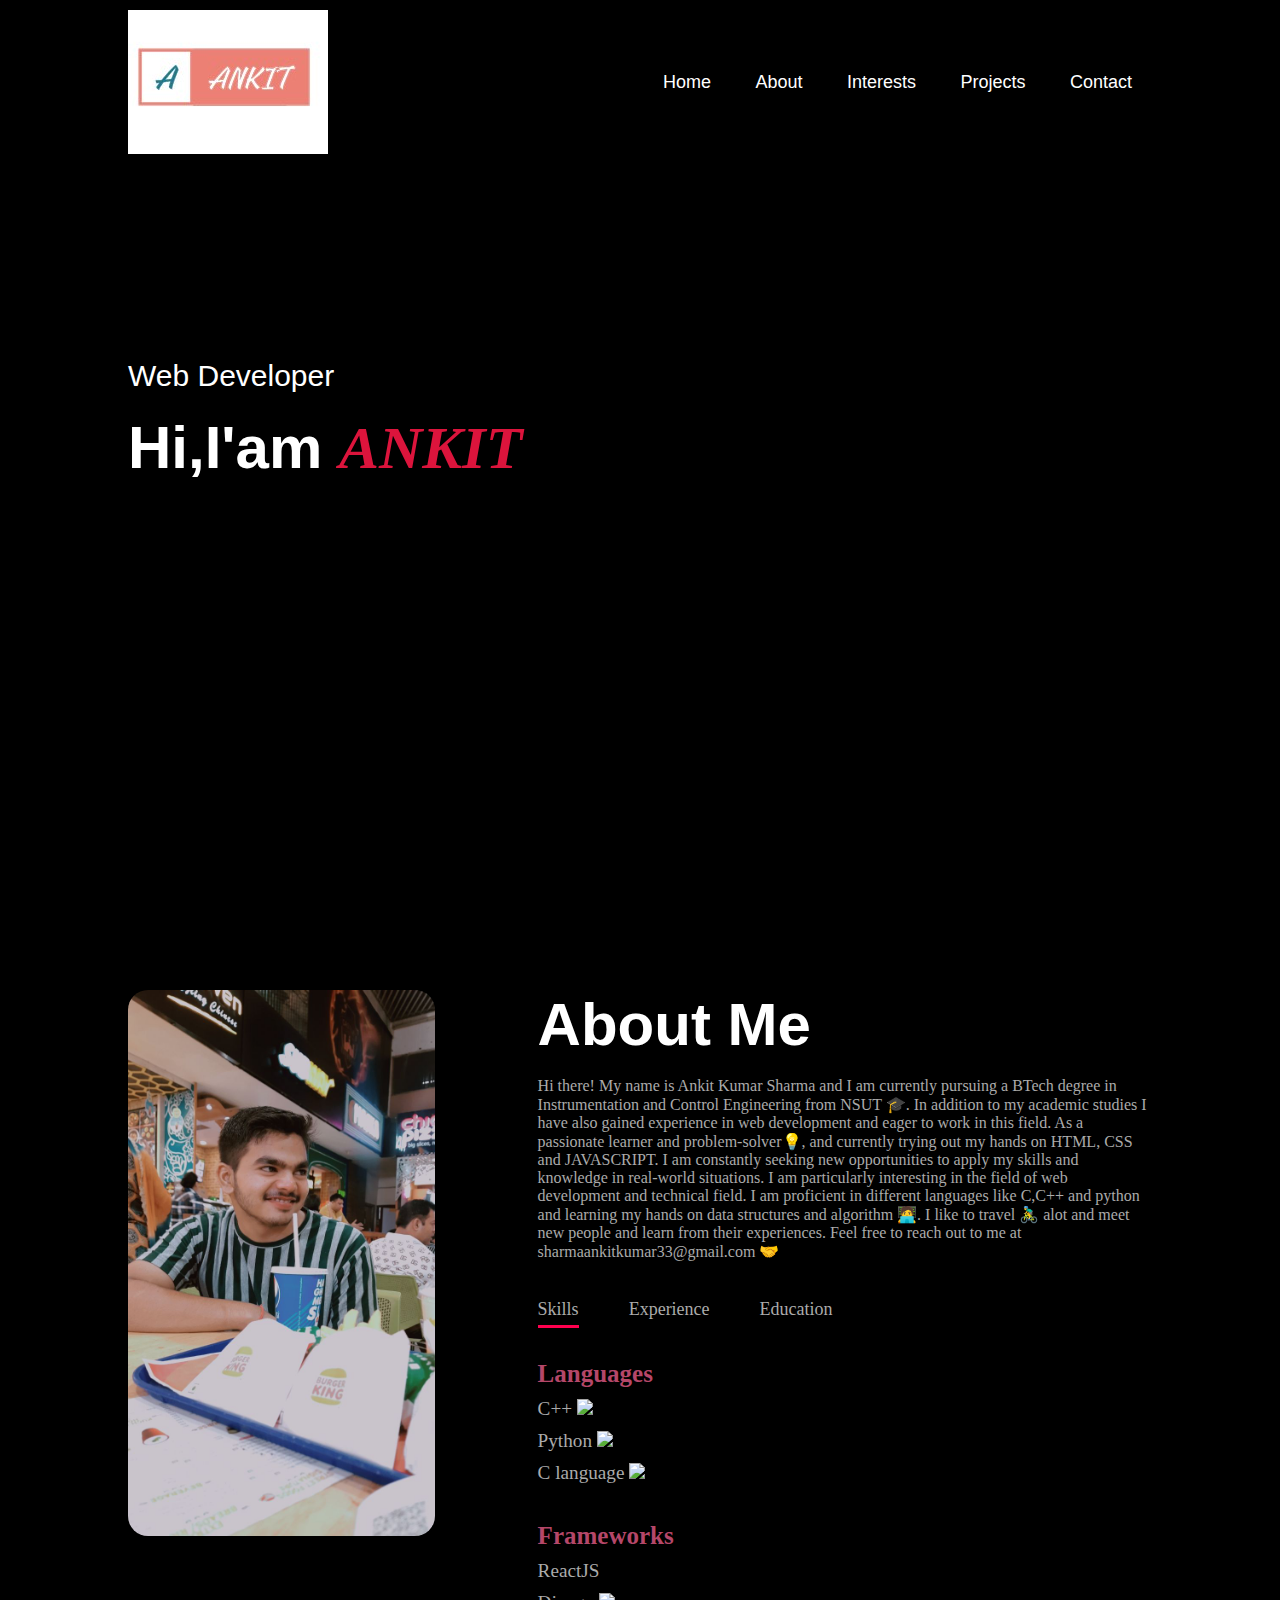
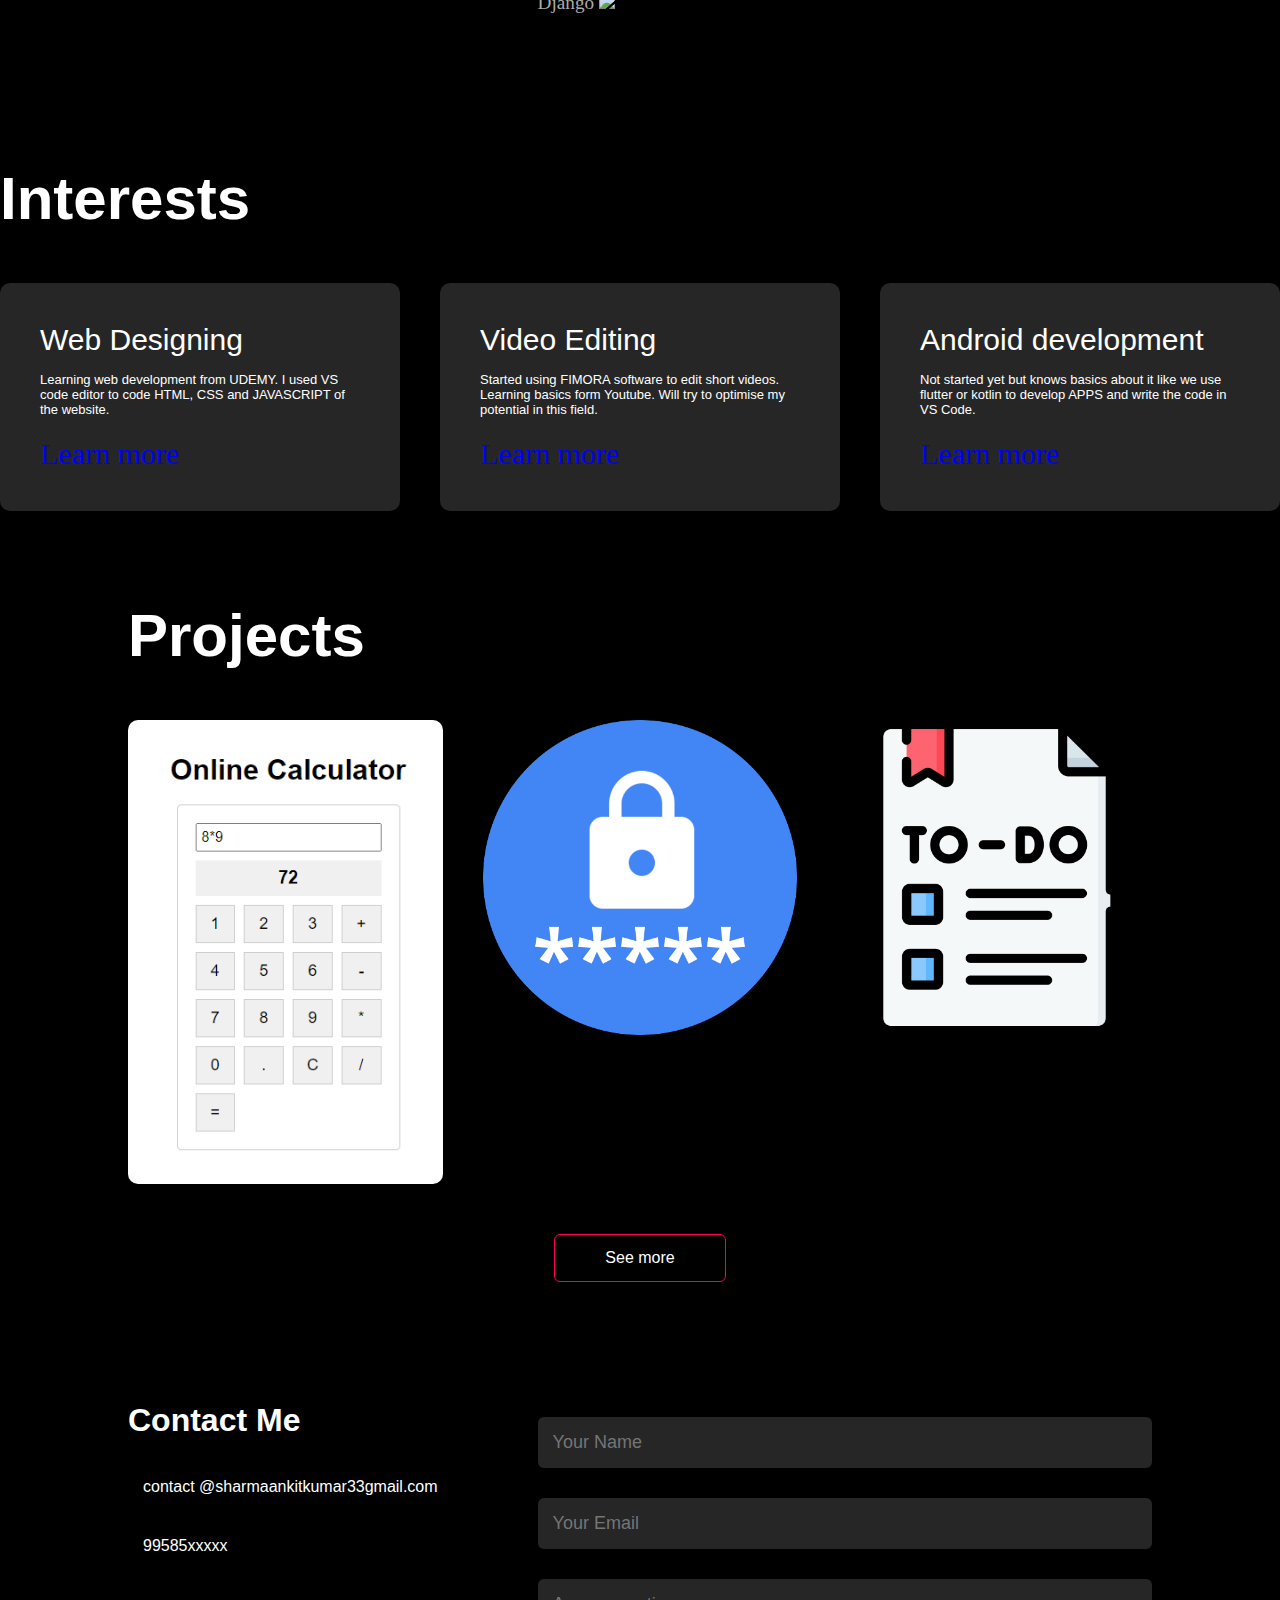
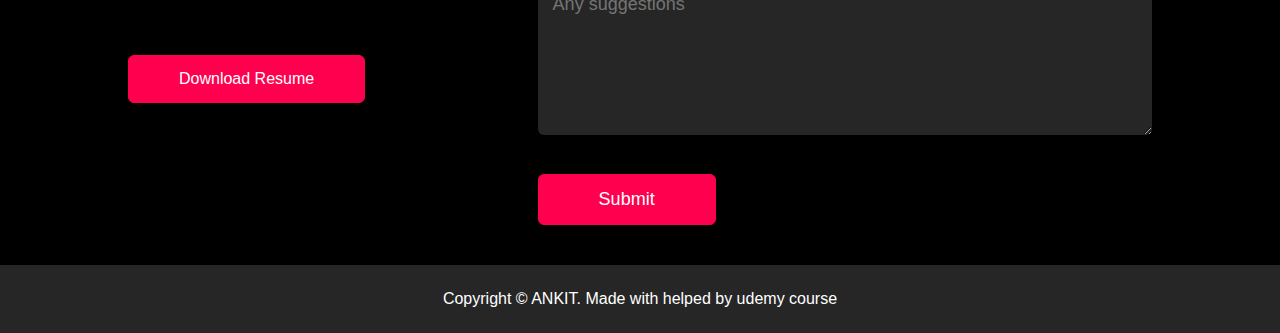
==== index.html @ a8935163 "Add files via upload" ====
<!DOCTYPE html>
<html lang="en" style="background: #FDFFAB;">

<head>
    <meta charset="UTF-8">
    <meta name="viewport" content="width=device-width, initial-scale=1.0">
    <title>Portfolio</title>
    <link rel="stylesheet" href="style.css">
    <script src="https://kit.fontawesome.com/c083c6e573.js" crossorigin="anonymous"></script>
</head>

<body>
    <div id="header">
        <div class="container">
            <nav>
                <img src="images/logo.jpg" alt="logo">
                <ul id="sidemenu">
                    <li><a href="#header">Home</a></li>
                    <li><a href="#about">About</a></li>
                    <li><a href="#services">Interests</a></li>
                    <li><a href="#portfolio">Projects</a></li>
                    <li><a href="#contact">Contact</a></li>
                    <i class="fa-solid fa-square-xmark" onclick="closemenu()"></i>
                </ul>
                <i class="fa-solid fa-bars" onclick="openmenu()"></i>
            </nav>
            <div class="header-text">
                <p>Web Developer</p>
                <h1>Hi,I'am <span>ANKIT</span> </h1>
            </div>

        </div>
    </div>

    <div id="about">
        <div class="container">
            <div class="row">
                <div class="about-col-1">
                    <img src="images/Snapchat-1779590949.jpg">
                </div>
                <div class="about-col-2">
                    <h1 class="subtitle">About Me</h1><br>
                    <p>Hi there! My name is Ankit Kumar Sharma and I am currently pursuing a BTech degree in
                        Instrumentation and Control
                        Engineering from NSUT 🎓. In addition to my academic studies I have also gained experience in
                        web development
                        and eager to work in this field.

                        As a passionate learner and problem-solver💡, and currently trying out my hands on HTML, CSS and
                        JAVASCRIPT. I
                        am constantly seeking new opportunities to apply my skills and knowledge in real-world
                        situations. I am
                        particularly interesting in the field of web development and technical field.

                        I am proficient in different languages like C,C++ and python and learning my hands on data
                        structures and
                        algorithm 🧑‍💻. I like to travel 🚴‍♂️ alot and meet new people and learn from their
                        experiences.

                        Feel free to reach out to me at sharmaankitkumar33@gmail.com 🤝
                    </p><br>
                    <div class="tab-titles">
                        <p class="tab-links active-link" onclick="opentab('skills')">Skills</p>
                        <p class="tab-links" onclick="opentab('experience')">Experience</p>
                        <p class="tab-links" onclick="opentab('education')">Education</p>
                    </div>
                    <div class="tab-contents active-tab" id="skills">
                        <ul>
                            <li><span>Languages</span></li>
                            <ul>
                                <li>C++ <img
                                        src="https://upload.wikimedia.org/wikipedia/commons/thumb/1/18/ISO_C%2B%2B_Logo.svg/1200px-ISO_C%2B%2B_Logo.svg.png"
                                        height="20" /></li>
                                <li>Python <img
                                        src="https://www.ntuclearninghub.com/documents/39367/4216797/Python-Symbol.png/369e410e-a90f-f887-c2dc-61f7ef761476/"
                                        height="25" /></li>
                                <li>C language <img
                                        src="https://upload.wikimedia.org/wikipedia/commons/thumb/1/18/C_Programming_Language.svg/695px-C_Programming_Language.svg.png"
                                        height="20" /></li>
                            </ul><br>
                            <li><span>Frameworks</span></li>
                            <ul>
                                <li>ReactJS <i class="fa-brands fa-react"></i></li>
                                <li>Django <img src="https://www.fullstackpython.com/img/logos/django.png"
                                        height="20" /></li>
                            </ul>
                        </ul>
                    </div>
                    <div class="tab-contents" id="experience">
                        <ul>
                            <li><span>Dec 2022-May 2023</span><br>Prayas Society</li><br>
                            <li><span>Sept 2023-Oct 2023</span><br><a href="./codsoft.html">Codsoft</a></li><br>
                            <li><span>Nov 2022-Present</span><br>Algorithm Society of NSUT</li><br>
                        </ul>
                    </div>
                    <div class="tab-contents" id="education">
                        <ul>
                            <li><span>2022-26</span><br>Btech from NSUT <a
                                    href="https://maps.app.goo.gl/Ykg8TUqEH5qa84D68"><i
                                        class="fa-solid fa-location-dot fa-bounce fa-lg"></i></a></li><br>
                            <li><span>2021</span><br>XII from APS SHANKAR VIHAR <a
                                    href="https://maps.app.goo.gl/tc67weg3Yy4r59i87"><i
                                        class="fa-solid fa-location-dot fa-bounce fa-lg"></i></a></li><br>
                            <li><span>2019</span><br>X from APS SHANKAR VIHAR <a
                                    href="https://maps.app.goo.gl/tc67weg3Yy4r59i87"><i
                                        class="fa-solid fa-location-dot fa-bounce fa-lg"></i></a></li><br>
                        </ul>
                    </div>
                </div>
            </div>
        </div>
    </div>
    <div id="services">
        <div class="container"></div>
        <h1 class="subtitle">Interests</h1>
        <div class="services-list">
            <div>
                <i class="fa-brands fa-codepen"></i>
                <h2>Web Designing</h2>
                <p>Learning web development from UDEMY. I used VS code editor to code HTML, CSS and JAVASCRIPT of the website.</p>
                <a href="https://www.udemy.com/">Learn more</a>
            </div>
            <div>
                <i class="fa-solid fa-video"></i>
                <h2>Video Editing</h2>
                <p>Started using FIMORA software to edit short videos. Learning basics form Youtube. Will try to optimise my potential in this field.</p>
                <a href="https://www.youtube.com/watch?v=SR1Ae6b4iFE">Learn more</a>
            </div>
            <div>
                <i class="fa-brands fa-android"></i>
                <h2>Android development</h2>
                <p>Not started yet but knows basics about it like we use flutter or kotlin to develop APPS and write the code in VS Code.</p>
                <a href="https://www.geeksforgeeks.org/what-is-flutter/">Learn more</a>
            </div>
        </div>
    </div>
    <div id="portfolio">
        <div class="container">
            <h1 class="subtitle">Projects</h1>
            <div class="work-list">
                <div class="work">
                    <img src="images/1_qTcIJswJoPyPtD1oA5ZmBw.png">
                    <div class="layer">
                        <h3>Simple Calculator</h3>
                        <p>I used Idle to code the whole program and to run it i used chrome browser.</p>
                        <a href="https://github.com/Ankit180104/CODSOFT-PROJECTS/blob/main/SIMPLE%20CALCULATOR/code.py"><i
                                class="fa-solid fa-calculator fa-flip fa-xl"></i></a>
                    </div>
                </div>
                <div class="work">
                    <img src="images/unnamed.png">
                    <div class="layer">
                        <h3>Password Generator</h3>
                        <p>I used Idle to code the whole program and to run it i used chrome browser.</p>
                        <a
                            href="https://github.com/Ankit180104/CODSOFT-PROJECTS/blob/main/PASSWORD%20GENERATOR/code.py"><i
                                class="fa-solid fa-lock fa-fade fa-lg"></i></a>
                    </div>
                </div>
                <div class="work">
                    <img src="images/4697260.png">
                    <div class="layer">
                        <h3>To Do List</h3>
                        <p>I used Idle to code the whole program and to run it i used chrome browser.</p>
                        <a href="https://github.com/Ankit180104/CODSOFT-PROJECTS/blob/main/TO%20DO%20LIST/code.py"><i
                                class="fa-solid fa-list fa-shake fa-2xl"></i></a>
                    </div>
                </div>
            </div>
            <a href="https://ankit180104.github.io/My-Portfolio/" class="btn">See more</a>
        </div>
    </div>

    <div id="contact">
        <div class="container">
            <div class="row">
                <div class="contact-left">
                    <h1 class="sub-title">Contact Me</h1>
                    <p><i class="fa-regular fa-paper-plane"></i> contact @sharmaankitkumar33gmail.com</p>
                    <p><i class="fa-sharp fa-solid fa-square-phone"></i> 99585xxxxx</p>
                    <div class="social-icons">
                        <a href="https://www.linkedin.com/in/ankit-kumar-sharma-60b37a1b1/"><i
                                class="fa-brands fa-linkedin"></i></a>
                        <a href="https://www.instagram.com/ankit_kumar1804/"><i class="fa-brands fa-instagram"></i></a>
                        <a href="https://twitter.com/Ankitkumar40021"><i class="fa-brands fa-twitter"></i></a>
                        <a href="https://github.com/Ankit180104"><i class="fa-brands fa-github"></i></a>
                    </div>
                    <a href="images/Resume-Ankit-Kumar-Sharma.pdf" download="" class="btn btn2">Download Resume</a>
                </div>
                <div class="contact-right">
                    <form name="submit-to-google-sheet">
                        <input type="text" name="Name" placeholder="Your Name" required>
                        <input type="email" name="Email" placeholder="Your Email" required>
                        <textarea name="Message" rows="6" placeholder="Any suggestions"></textarea>
                        <button type="submit" class="btn btn2">Submit</button>
                    </form>
                    <span id="msg"></span>
                </div>

            </div>

        </div>
        <div class="copyright">
            <p>Copyright © ANKIT. Made with <i class="fa-solid fa-heart"></i> helped by udemy course </p>
        </div>

    </div>
    <script>
        var tablinks = document.getElementsByClassName("tab-links");
        var tabcontents = document.getElementsByClassName("tab-contents");
        function opentab(tabname) {
            for (tablink of tablinks) {
                tablink.classList.remove("active-link")
            }
            for (tabcontent of tabcontents) {
                tabcontent.classList.remove("active-tab")
            }
            event.currentTarget.classList.add("active-link");
            document.getElementById(tabname).classList.add("active-tab")
        }
    </script>
    <script>
        var sidemenu = document.getElementById("sidemenu");
        function openmenu() {
            sidemenu.style.right = "0";
        }
        function closemenu() {
            sidemenu.style.right = "-200px";
        }

    </script>
    <script>
        const scriptURL = 'https://script.google.com/macros/s/AKfycbxHxVnp7361vOLrdw0UXZgIug1B6AN6GKPk3NorlLgePI4Gs_-7V5ECyBaznr1tjsV6_w/exec'
        const form = document.forms['submit-to-google-sheet']
        const msg = document.getElementById("msg")

        form.addEventListener('submit', e => {
            e.preventDefault()
            fetch(scriptURL, { method: 'POST', body: new FormData(form) })
                .then(response => {
                    msg.innerHTML = "Message sent Successfully"
                    setTimeout(function () {
                        msg.innerHTML = ""
                    }, 5000)
                    form.reset()
                })
                .catch(error => console.error('Error!', error.message))
        })
    </script>

</body>

</html>
---- style.css ----
* {
    margin: 0;
    padding: 0;
    font-family: 'Poppins', sans-serif;
    box-sizing: border-box;
}

html {
    scroll-behavior: smooth;
}

body {
    background: black;
    color: #fff;
}

#header {
    width: 100%;
    height: 100vh;
    background-image: url(images/Tanay-212.jpg);
    background-size: cover;
    background-position: center;
}

.container {
    padding: 10px 10%;
}

nav {
    display: flex;
    align-items: center;
    justify-content: space-between;
    flex-wrap: wrap;
}

.logo {
    width: 140px;
}

nav ul li {
    display: inline-block;
    list-style: none;
    margin: 10px 20px;
}

nav ul li a {
    color: #fff;
    text-decoration: none;
    font-size: 18px;
    position: relative;
}

nav ul li a::after {
    content: '';
    width: 0;
    height: 3px;
    background: #ff004f;
    position: absolute;
    left: 0;
    bottom: -6px;
    transition: 0.5s;
}

nav ul li a:hover::after {
    width: 100%;

}

.header-text {
    margin-top: 20%;
    font-size: 30px;
}

.header-text h1 {
    font-size: 60px;
    margin-top: 20px;
}

.header-text h1 span {
    color: #dc143c;
    font-family: cursive;
    font-style: bold;
    font-style: italic;
}

#about {
    padding: 80px 0;
    color: #ababab;
}

.row {
    display: flex;
    justify-content: space-between;
    flex-wrap: wrap;
}

.about-col-1 {
    flex-basis: 30%;
}

.about-col-1 img {
    width: 100%;
    border-radius: 20px;
}

.about-col-2 {
    flex-basis: 60%;
}

.about-col-2 p {
    font-family: cursive;
}

.subtitle {
    font-size: 60px;
    font-weight: 600;
    color: #fff;
}

.tab-titles {
    display: flex;
    margin: 20px 0 40px;
}

.tab-links {
    margin-right: 50px;
    font-size: 18px;
    font-weight: 500;
    cursor: pointer;
    position: relative;
}

.tab-links::after {
    content: '';
    width: 0;
    height: 3px;
    background: #ff004f;
    position: absolute;
    left: 0;
    bottom: -8px;
    transition: 0.5s;
}

.tab-links.active-link::after {
    width: 100%;
}

.tab-contents ul li {
    list-style: none;
    margin: 10px 0;
    font-family:cursive;
    font-size: larger;
}

.tab-contents ul li span {
    color: #b54769;
    font-size:25px;
    font-family: 'Times New Roman', Times, serif;
    font-weight: bold;
}
.tab-contents ul li a{
    color:aqua;
    font-size: larger;
    font-weight: 600;
    font-style: italic;
}

.tab-contents {
    display: none;
}

.tab-contents.active-tab {
    display: block;
}

#services {
    padding: 30px 0;
}

.services-list {
    display: grid;
    grid-template-columns: repeat(auto-fit, minmax(250px, 1fr));
    grid-gap: 40px;
    margin-top: 50px;
}

.services-list div {
    background: #262626;
    padding: 40px;
    font-size: 13px;
    font-weight: 300;
    border-radius: 10px;
    transition: background 0.5s, ktransform 0.5s;
}

.services-list div i {
    font-size: 50px;
    margin-bottom: 30px;
}

.services-list div h2 {
    font-size: 30px;
    font-weight: 500;
    margin-bottom: 15px;
}

.services-list div a {
    text-decoration: none;
    color: blue;
    font-size: 30px;
    margin-top: 20px;
    display: inline-block;
    font-family:'Times New Roman', Times, serif;
    font-weight: 500;
}

.services-list div:hover {
    background: #ff004f;
    transform: translateY(-10px);
}

#portfolio {
    padding: 50px 0;
}

.work-list {
    display: grid;
    grid-template-columns: repeat(auto-fit, minmax(250px, 1fr));
    grid-gap: 40px;
    margin-top: 50px;
}

.work {
    border-radius: 10px;
    position: relative;
    overflow: hidden;
}

.work img {
    width: 100%;
    border: 10px;
    display: block;
    transition: transform 0.5s;
}

.layer {
    width: 100%;
    height: 0;
    background: linear-gradient(rgba(0, 0, 0, 0.6), #ff004f);
    border-radius: 10px;
    position: absolute;
    left: 0;
    bottom: 0;
    overflow: hidden;
    display: flex;
    align-items: center;
    justify-content: center;
    flex-direction: column;
    padding: 0 40px;
    text-align: center;
    font-size: 14px;
    transition: height 0.5s;
}

.layer h3 {
    font-weight: 500;
    margin-bottom: 20px;
}

.layer a {
    margin-top: 20px;
    color: #ff004f;
    text-decoration: none;
    font-size: 18px;
    line-height: 60px;
    background: #fff;
    width: 60px;
    height: 60px;
    border-radius: 50%;
    text-align: center;
}

.work:hover img {
    transform: scale(1.1);
}

.work:hover .layer {
    height: 50%;
}

.btn {
    display: block;
    margin: 50px auto;
    width: fit-content;
    border: 1px solid #ff004f;
    padding: 14px 50px;
    border-radius: 6px;
    text-decoration: none;
    color: #fff;
    transition: background 0.5s;
}

.btn:hover {
    background: #ff004f;
}

.contact-left {
    flex-basis: 35%;
}

.contact-right {
    flex-basis: 60%;
}

.contact-left p {
    margin-top: 30px;
}

.contact-left p i {
    color: #ff004f;
    margin-right: 15px;
    font-size: 25px;
}

.social-icons {
    margin-top: 30px;
}

.social-icons a {
    text-decoration: none;
    font-size: 30px;
    margin-right: 15px;
    color: #ababab;
    display: inline-block;
    transition: transform 0.5s;
}

.social-icons a:hover {
    color: #ff004f;
    transform: translateY(-5px);
}

.btn.btn2 {
    display: inline-block;
    background: #ff004f;
}

.contact-right form {
    width: 100%;
}

form input,
form textarea {
    width: 100%;
    border: 0;
    outline: none;
    background: #262626;
    padding: 15px;
    margin: 15px 0;
    color: #fff;
    font-size: 18px;
    border-radius: 6px;
}

form .btn2 {
    padding: 14px 60px;
    font-size: 18px;
    margin-top: 20px;
    cursor: pointer;
}

.copyright {
    width: 100%;
    text-align: center;
    padding: 25px 0;
    background: #262626;
    font-weight: 300;
    margin-top: 20px;
}

.copyright i {
    color: #ff004f;
}

nav .fa-solid {
    display: none;
}

@media only screen and (max-width:500px) {
    #header {
        background-image: url(images/Snapchat-1779590949.jpg);
    }

    .header-text {
        margin-top: 100%;
        font-size: 16px;
    }

    .header-text h1 {
        font-size: 30px;
    }

    nav .fa-solid {
        display: block;
        font-size: 25px;
    }

    nav ul {
        background: #ff004f;
        position: fixed;
        top: 0;
        right: -200px;
        width: 200px;
        height: 100vh;
        padding-top: 50px;
        z-index: 2;
        transition: right 0.5s;
    }

    nav ul li {
        display: block;
        margin: 25px;
    }

    nav ul .fa-solid {
        position: absolute;
        top: 25px;
        left: 25px;
        cursor: pointer;
    }

    .subtitle {
        font-size: 40px;
    }

    .about-col-1,
    .about-col-2 {
        flex-basis: 100%;
    }

    .about-col-1 {
        margin-bottom: 30px;
    }

    .about-col-2 {
        font-size: 14px;
    }

    .tab-links {
        font-size: 16px;
        margin-right: 20px;
    }

    .contact-left,
    .contact-right {
        flex-basis: 100%;
    }

    .copyright {
        font-size: 14px;
    }
}

#msg {
    color: #61b752;
    margin-top: -40px;
    display: block;
}
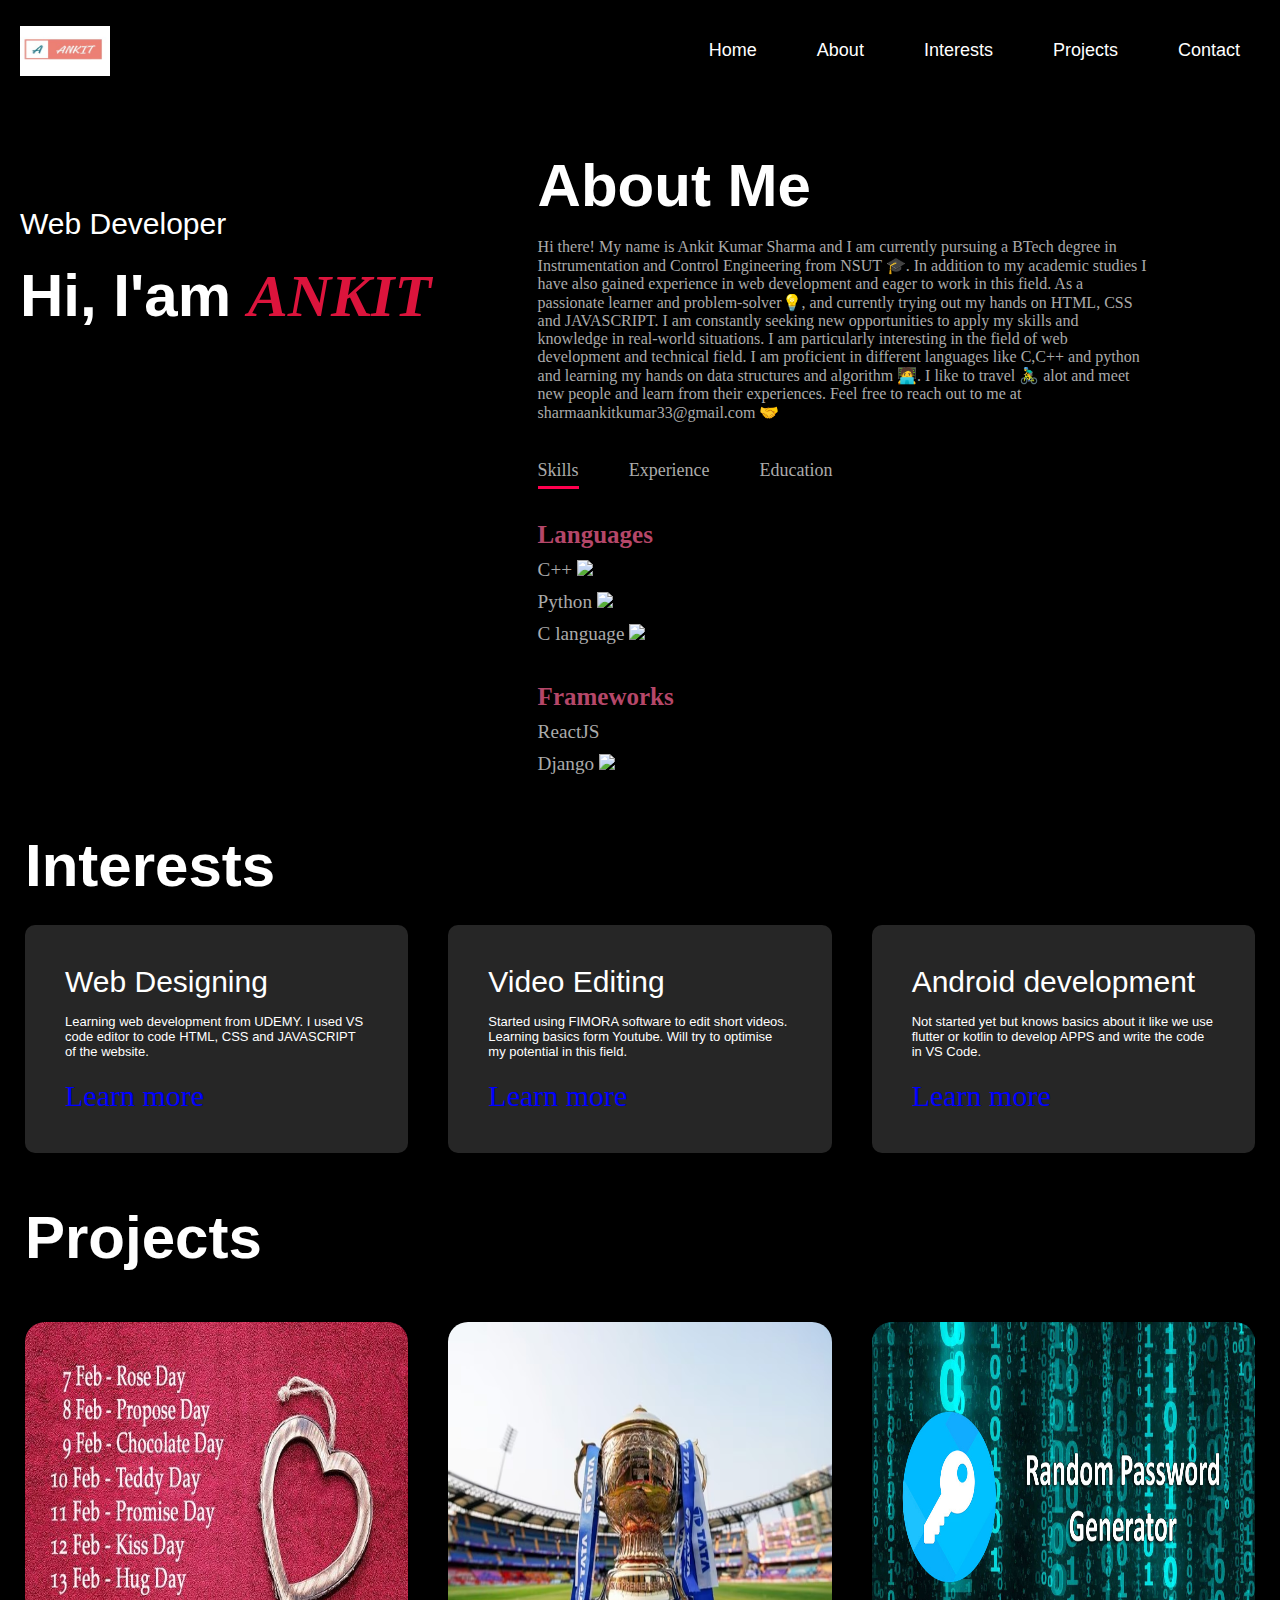
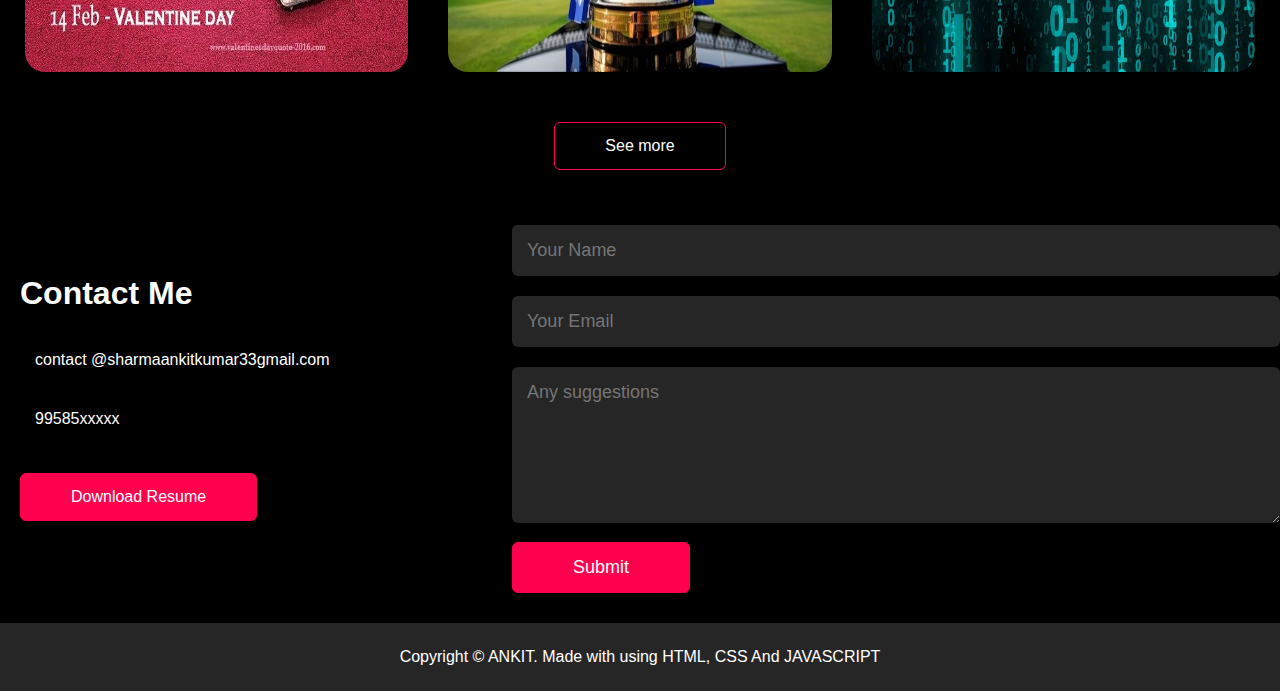
==== commit 6ff2f612: "updated portfolio" ====
--- a/index.html
+++ b/index.html
@@ -13,7 +13,7 @@
     <div id="header">
         <div class="container">
             <nav>
-                <img src="images/logo.jpg" alt="logo">
+                <img id="abc" src="images/logo.jpg" alt="logo" class="left-image">
                 <ul id="sidemenu">
                     <li><a href="#header">Home</a></li>
                     <li><a href="#about">About</a></li>
@@ -26,17 +26,17 @@
             </nav>
             <div class="header-text">
                 <p>Web Developer</p>
-                <h1>Hi,I'am <span>ANKIT</span> </h1>
+                <h1>Hi, I'am <span>ANKIT</span> </h1>
             </div>
 
         </div>
     </div>
 
     <div id="about">
-        <div class="container">
+        <div class="container1">
             <div class="row">
                 <div class="about-col-1">
-                    <img src="images/Snapchat-1779590949.jpg">
+                    <!-- <img src="images/Snapchat-1779590949.jpg"> -->
                 </div>
                 <div class="about-col-2">
                     <h1 class="subtitle">About Me</h1><br>
@@ -139,16 +139,24 @@
             <h1 class="subtitle">Projects</h1>
             <div class="work-list">
                 <div class="work">
-                    <img src="images/1_qTcIJswJoPyPtD1oA5ZmBw.png">
+                    <img src="images/9ad44e85356c07a4b7bcd089c37791ef.jpg" >
                     <div class="layer">
-                        <h3>Simple Calculator</h3>
-                        <p>I used Idle to code the whole program and to run it i used chrome browser.</p>
-                        <a href="https://github.com/Ankit180104/CODSOFT-PROJECTS/blob/main/SIMPLE%20CALCULATOR/code.py"><i
-                                class="fa-solid fa-calculator fa-flip fa-xl"></i></a>
+                        <h3>Valentine Special Project</h3>
+                        <p>Developed a themed website for Valentine's Day to celebrate and share special
+                            moments, gifts</p>
+                        <a href="https://sweetheartssanctuary.netlify.app/"><i class="fa-solid fa-heart fa-spin"></i></a>
                     </div>
                 </div>
                 <div class="work">
-                    <img src="images/unnamed.png">
+                    <img src="images/65f94200c07d1-the-matches-will-be-played-in-the-afternoon-and-at-night-as-per-indian-standard-time-194255490-16x9.avif">
+                    <div class="layer">
+                        <h3>IPL DATABASE MANAGEMENT</h3>
+                        <p>Used Xampp and and Mysql as the base and build frontend for random users.</p>
+                        <a href="https://github.com/Ankit180104/IPL-database-management"><i class="fa-solid fa-baseball fa-bounce"></i></a>
+                    </div>
+                </div>
+                <div class="work">
+                    <img src="images/password-generator.jpg">
                     <div class="layer">
                         <h3>Password Generator</h3>
                         <p>I used Idle to code the whole program and to run it i used chrome browser.</p>
@@ -157,17 +165,8 @@
                                 class="fa-solid fa-lock fa-fade fa-lg"></i></a>
                     </div>
                 </div>
-                <div class="work">
-                    <img src="images/4697260.png">
-                    <div class="layer">
-                        <h3>To Do List</h3>
-                        <p>I used Idle to code the whole program and to run it i used chrome browser.</p>
-                        <a href="https://github.com/Ankit180104/CODSOFT-PROJECTS/blob/main/TO%20DO%20LIST/code.py"><i
-                                class="fa-solid fa-list fa-shake fa-2xl"></i></a>
-                    </div>
-                </div>
-            </div>
-            <a href="https://ankit180104.github.io/My-Portfolio/" class="btn">See more</a>
+            </div>
+            <a href="https://github.com/Ankit180104?tab=repositories" class="btn">See more</a>
         </div>
     </div>
 
@@ -201,7 +200,7 @@
 
         </div>
         <div class="copyright">
-            <p>Copyright © ANKIT. Made with <i class="fa-solid fa-heart"></i> helped by udemy course </p>
+            <p>Copyright © ANKIT. Made with <i class="fa-solid fa-heart"></i> using HTML, CSS And JAVASCRIPT </p>
         </div>
 
     </div>
--- a/style.css
+++ b/style.css
@@ -10,37 +10,61 @@
 }
 
 body {
-    background: black;
+    background:black;
     color: #fff;
+    
 }
 
 #header {
     width: 100%;
-    height: 100vh;
-    background-image: url(images/Tanay-212.jpg);
-    background-size: cover;
-    background-position: center;
-}
-
+    height: 10px;
+}
+.left-image{
+    position: absolute;
+    left: 0;
+    margin: 0;
+    padding: 20px;
+}
+.header-text{
+    position: relative;
+    top: -150px; 
+    left: 0;
+    margin: 0;
+    padding: 20px;
+}
+.container1 {
+    padding: 1px 10%;
+    top: -10px; 
+}
 .container {
-    padding: 10px 10%;
-}
-
+    padding: 0;
+    padding-top: 20px;
+}
+
+#abc{
+    height: 90px;
+    width: 130px;
+    
+}
 nav {
     display: flex;
     align-items: center;
-    justify-content: space-between;
-    flex-wrap: wrap;
-}
-
-.logo {
-    width: 140px;
+    justify-content: flex-end;
+    padding: 10px 20px;
+}
+#sidemenu {
+    list-style: none;
+    display: flex;
+    gap: 20px; /* Adds spacing between links */
+    margin-right: 0;
+    padding: 0;
 }
 
 nav ul li {
     display: inline-block;
     list-style: none;
     margin: 10px 20px;
+    ;
 }
 
 nav ul li a {
@@ -85,6 +109,7 @@
 
 #about {
     padding: 80px 0;
+    padding-top: 140px;
     color: #ababab;
 }
 
@@ -174,14 +199,15 @@
 }
 
 #services {
-    padding: 30px 0;
+    padding: 25px ;
+    margin-top: -80px;
 }
 
 .services-list {
     display: grid;
     grid-template-columns: repeat(auto-fit, minmax(250px, 1fr));
     grid-gap: 40px;
-    margin-top: 50px;
+    margin-top: 5px;
 }
 
 .services-list div {
@@ -191,6 +217,7 @@
     font-weight: 300;
     border-radius: 10px;
     transition: background 0.5s, ktransform 0.5s;
+    margin-top: 20px;
 }
 
 .services-list div i {
@@ -216,11 +243,12 @@
 
 .services-list div:hover {
     background: #ff004f;
-    transform: translateY(-10px);
+    transform: translateY(-15px);
 }
 
 #portfolio {
-    padding: 50px 0;
+    padding: 25px ;
+    margin-top: -20px;
 }
 
 .work-list {
@@ -268,7 +296,7 @@
 }
 
 .layer a {
-    margin-top: 20px;
+    margin-top: 5px;
     color: #ff004f;
     text-decoration: none;
     font-size: 18px;
@@ -278,6 +306,20 @@
     height: 60px;
     border-radius: 50%;
     text-align: center;
+}
+
+.work {
+    border-radius: 20px;
+    position: relative;
+    overflow: hidden;
+    display: flex;
+    justify-content: center; /* Centers the content horizontally */
+    align-items: center; /* Centers the content vertically */
+}
+
+.work img {
+    max-width: 100%; /* Ensures image does not overflow */
+    height: 350px; /* Maintain aspect ratio */
 }
 
 .work:hover img {
@@ -306,6 +348,8 @@
 
 .contact-left {
     flex-basis: 35%;
+    padding: 20px;
+    margin-top: -10px;
 }
 
 .contact-right {
@@ -314,6 +358,7 @@
 
 .contact-left p {
     margin-top: 30px;
+
 }
 
 .contact-left p i {
@@ -323,7 +368,8 @@
 }
 
 .social-icons {
-    margin-top: 30px;
+    margin-top: 20px;
+    
 }
 
 .social-icons a {
@@ -343,10 +389,12 @@
 .btn.btn2 {
     display: inline-block;
     background: #ff004f;
+    margin-top: 5px;
 }
 
 .contact-right form {
     width: 100%;
+    margin-top: -50px;
 }
 
 form input,
@@ -356,7 +404,7 @@
     outline: none;
     background: #262626;
     padding: 15px;
-    margin: 15px 0;
+    margin: 10px 0;
     color: #fff;
     font-size: 18px;
     border-radius: 6px;
@@ -387,10 +435,6 @@
 }
 
 @media only screen and (max-width:500px) {
-    #header {
-        background-image: url(images/Snapchat-1779590949.jpg);
-    }
-
     .header-text {
         margin-top: 100%;
         font-size: 16px;
